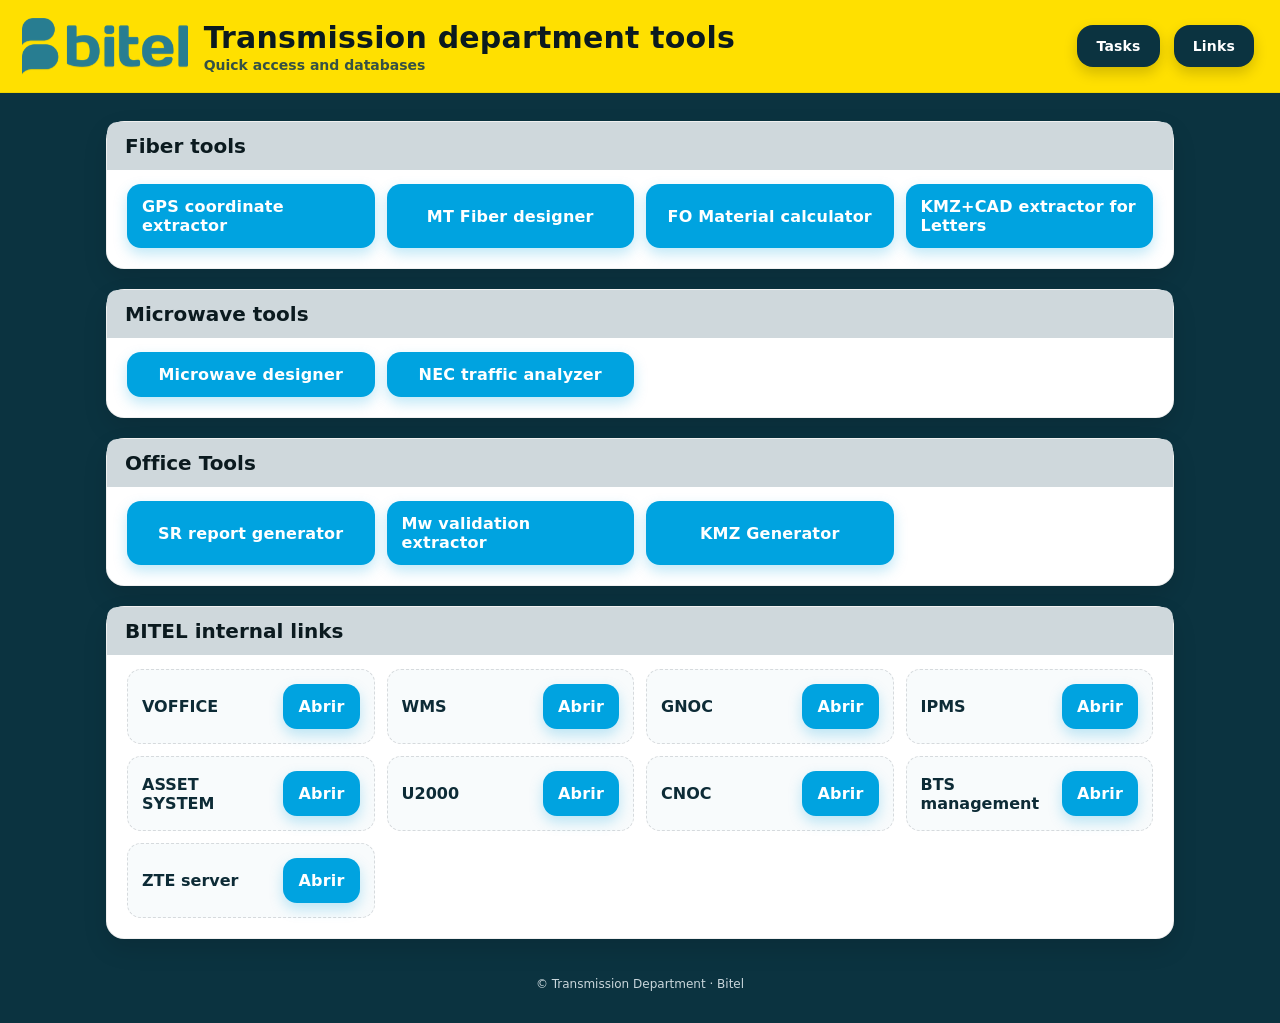
==== index.html @ 437578c1 "Update index.html" ====
<!DOCTYPE html>
<html lang="es">

<head>
    <meta charset="utf-8" />
    <meta name="viewport" content="width=device-width, initial-scale=1" />

    <title>Transmission department tools</title>

    <!-- Evitar cache -->
    <meta http-equiv="Cache-Control" content="no-cache, no-store, must-revalidate" />
    <meta http-equiv="Pragma" content="no-cache" />
    <meta http-equiv="Expires" content="0" />

    <!-- CSS externo -->
    <link rel="stylesheet" href="assets/css/styles.css" />

    <!-- JS -->
    <script src="assets/js/main.js" defer></script>
</head>

<body>

    <!-- CABECERA -->
    <header class="header">

        <!-- BLOQUE IZQUIERDO -->
        <div class="header-left">

            <img src="assets/img/bitel_logo.png" alt="Bitel logo" />

            <div class="title-wrap">
                <div class="title">
                    Transmission department tools
                </div>

                <div class="subtitle">
                    Quick access and databases
                </div>
            </div>

        </div>

        <!-- BOTONES DERECHA -->
        <div style="margin-left:auto; display:flex; gap:10px;">

            <a
                href="http://38-250-161-19.nip.io"
                class="btn header-btn"
                target="_blank"
                rel="noopener noreferrer"
            >
                Tasks
            </a>

            <a
                href="links-tra/"
                class="btn header-btn"
                rel="noopener noreferrer"
            >
                Links
            </a>

        </div>

    </header>

    <main class="container">

        <!-- Herramientas -->
        <section class="section">

            <h2>Fiber tools</h2>

            <div class="grid">

                <a
                    class="btn"
                    href="kmz_extractor/"
                    rel="noopener noreferrer"
                >
                    GPS coordinate extractor
                </a>

                <a
                    class="btn"
                    href="poles-extractor/"
                    rel="noopener noreferrer"
                >
                    MT Fiber designer
                </a>

                <a
                    class="btn"
                    href="assets/data/Fiber_material_calculator.xlsm"
                    download="Fiber_material_calculator.xlsm"
                >
                    FO Material calculator
                </a>

                <a
                    class="btn"
                    href="https://alvaromartinezg.github.io/informativeletter/"
                    target="_blank"
                    rel="noopener noreferrer"
                >
                    KMZ+CAD extractor for Letters
                </a>

            </div>

        </section>

        <section class="section">

            <h2>Microwave tools</h2>

            <div class="grid">

                <a
                    class="btn"
                    href="https://alvaromartinezg.github.io/microwavedesigner/"
                    rel="noopener noreferrer"
                >
                    Microwave designer
                </a>

                <a
                    class="btn"
                    href="https://alvaromartinezg.github.io/traffic-analyzer/"
                    rel="noopener noreferrer"
                >
                    NEC traffic analyzer
                </a>
                
            </div>

        </section>

        <section class="section">

            <h2>Office Tools</h2>

            <div class="grid">

                <a
                    class="btn"
                    href="https://alvaromartinezg.github.io/sr_dashboard/"
                    rel="noopener noreferrer"
                >
                    SR report generator
                </a>

                <a
                    class="btn"
                    href="https://alvaromartinezg.github.io/extractor-validaciones/"
                    rel="noopener noreferrer"
                >
                    Mw validation extractor
                </a>

                <a
                    class="btn"
                    href="generate-kmz/"
                    rel="noopener noreferrer"
                >
                    KMZ Generator
                </a>

                
            </div>

        </section>

        <section class="section">

            <h2>BITEL internal links</h2>

            <div class="grid">

                <div class="linkcard">
                    <span class="name">VOFFICE</span>
                    <a
                        class="btn"
                        href="http://voffice.viettel.vn/app-view/"
                        target="_blank"
                        rel="noopener noreferrer"
                    >
                        Abrir
                    </a>
                </div>

                <div class="linkcard">
                    <span class="name">WMS</span>
                    <a
                        class="btn"
                        href="https://auth.viettel.vn/auth/login?appCode=PT08014_NC&service=http%3A%2F%2F10.121.6.132%3A8087%2FWMS"
                        target="_blank"
                        rel="noopener noreferrer"
                    >
                        Abrir
                    </a>
                </div>

                <div class="linkcard">
                    <span class="name">GNOC</span>
                    <a
                        class="btn"
                        href="https://10.255.58.201:9000/"
                        target="_blank"
                        rel="noopener noreferrer"
                    >
                        Abrir
                    </a>
                </div>

                <div class="linkcard">
                    <span class="name">IPMS</span>
                    <a
                        class="btn"
                        href="https://10.121.62.70"
                        target="_blank"
                        rel="noopener noreferrer"
                    >
                        Abrir
                    </a>
                </div>

                <div class="linkcard">
                    <span class="name">ASSET SYSTEM</span>
                    <a
                        class="btn"
                        href="http://10.121.6.132:8880/AMS/authenticateAction.do"
                        target="_blank"
                        rel="noopener noreferrer"
                    >
                        Abrir
                    </a>
                </div>

                <div class="linkcard">
                    <span class="name">U2000</span>
                    <a
                        class="btn"
                        href="https://10.121.42.67:31943/unisso/login.action"
                        target="_blank"
                        rel="noopener noreferrer"
                    >
                        Abrir
                    </a>
                </div>

                <div class="linkcard">
                    <span class="name">CNOC</span>
                    <a
                        class="btn"
                        href="http://10.121.184.131:8888/#/"
                        target="_blank"
                        rel="noopener noreferrer"
                    >
                        Abrir
                    </a>
                </div>

                <div class="linkcard">
                    <span class="name">BTS management</span>
                    <a
                        class="btn"
                        href="http://btsmanagement.bitel.com.pe:8080/bts-plan/index"
                        target="_blank"
                        rel="noopener noreferrer"
                    >
                        Abrir
                    </a>
                </div>                

                <div class="linkcard">
                    <span class="name">ZTE server</span>
                    <a
                        class="btn"
                        href="https://10.121.171.54:28001/uportal/framework/default.html#/home"
                        target="_blank"
                        rel="noopener noreferrer"
                    >
                        Abrir
                    </a>
                </div>                    
            </div>

        </section>

        <div class="footer">
            © Transmission Department · Bitel
        </div>

    </main>

</body>

</html>
---- assets/css/styles.css ----
:root{
  --bitel-yellow:#FFE000;
  --bitel-blue:#00A3E0;
  --bitel-blue-600:#008bbf;
  --page-bg:#0b3340;
  --card-bg:#ffffff;
  --text:#0e1b1f;
  --muted:#5b6a70;
  --ring: rgba(0,163,224,.35);
  --shadow: 0 10px 24px rgba(0,0,0,.12);
  --radius:18px;
}

*{box-sizing:border-box}
html,body{height:100%}

body{
  margin:0;
  font-family: system-ui,-apple-system,Segoe UI,Roboto,Ubuntu,Cantarell,"Helvetica Neue",Arial;
  background: var(--page-bg);
  color:#0b1a1f;
}

/* Header */
.header{
  background: var(--bitel-yellow);
  padding: 18px 22px;
  display:flex;
  align-items:center;
  gap:16px;
  position:sticky;
  top:0;
  z-index:5;
  border-bottom: 1px solid rgba(0,0,0,.06);
}

/* NUEVO: bloque izquierdo (logo + títulos) */
.header-left{
  display:flex;
  align-items:center;
  gap:16px;
}

.header img{
  height:56px;
  width:auto;
  display:block;
  filter: drop-shadow(0 1px 0 rgba(0,0,0,.06));
}

.title-wrap{
  display:flex;
  flex-direction:column;
  gap:2px;
}

.title{
  font-weight:800;
  letter-spacing:.2px;
  font-size: clamp(20px, 2.4vw, 30px);
  color:#0b1a1f;
}

.subtitle{
  font-weight:600;
  color:#20424c;
  font-size:14px;
  opacity:.9;
}

/* Contenedor principal */
.container{
  max-width: 1100px;
  margin: 28px auto;
  padding: 0 16px;
}

.section{
  background: var(--card-bg);
  border-radius: var(--radius);
  box-shadow: var(--shadow);
  padding: 20px;
  margin-bottom: 20px;
  border:1px solid rgba(0,0,0,.06);
}

.section h2{
  margin: -20px -20px 14px -20px;
  font-size: 20px;
  color: #0b1a1f;
  background: #cfd8dc;
  padding: 12px 18px;
  border-radius: 10px 10px 0 0;
}

.hint{
  color: var(--muted);
  font-size:13px;
  margin:6px 0 12px;
}

/* Grids */
.grid{
  display:grid;
  gap:12px;
  grid-template-columns: repeat(auto-fill, minmax(240px,1fr));
}

/* Botones */
.btn{
  display:inline-flex;
  align-items:center;
  justify-content:center;
  gap:10px;
  text-decoration:none;
  cursor:pointer;
  border:1px solid transparent;
  border-radius:14px;
  padding:12px 14px;
  font-weight:700;
  letter-spacing:.2px;
  background: var(--bitel-blue);
  color:white;
  box-shadow: 0 6px 14px rgba(0,163,224,.25);
  transition: transform .08s ease, box-shadow .12s ease, background .12s ease;
}

.btn:hover{
  transform: translateY(-1px);
  background: var(--bitel-blue-600);
}

.btn:focus{
  outline: none;
  box-shadow: 0 0 0 4px var(--ring);
}

.btn.secondary{
  background:#eef7fb;
  color:#0c4455;
  font-weight:600;
  border-color:#d6ecf6;
  box-shadow:none;
}

.btn.secondary:hover{
  background:#e4f2f9;
}

/* Botón del header (Task assignments) */
.header-btn{
  margin-left: auto;   /* lo empuja al extremo derecho */
  margin-right: 4px;   /* casi pegado al borde (ajusta a 0 si quieres) */
  background: #0b3340;
  color: #ffffff;
  border-radius: 16px;
  padding: 12px 18px;
  font-size: 14px;
  font-weight: 700;
  box-shadow: 0 6px 14px rgba(0,0,0,.18);
}

.header-btn:hover{
  background: #094050;
}

/* Tarjetas */
.linkcard{
  border:1px dashed #d6dadd;
  border-radius:14px;
  padding:14px;
  background:#f8fbfc;
  display:flex;
  align-items:center;
  justify-content:space-between;
  gap:10px;
}

.linkcard .name{
  font-weight:700;
  color:#0d2b36;
}

.muted{ color: var(--muted) }

/* Pie */
.footer{
  color:#c9d6db;
  font-size:12px;
  text-align:center;
  padding:18px 0 32px;
}

/* Responsive */
@media (max-width:520px){
  .header{ padding:14px 14px }
  .header img{ height:48px }
}
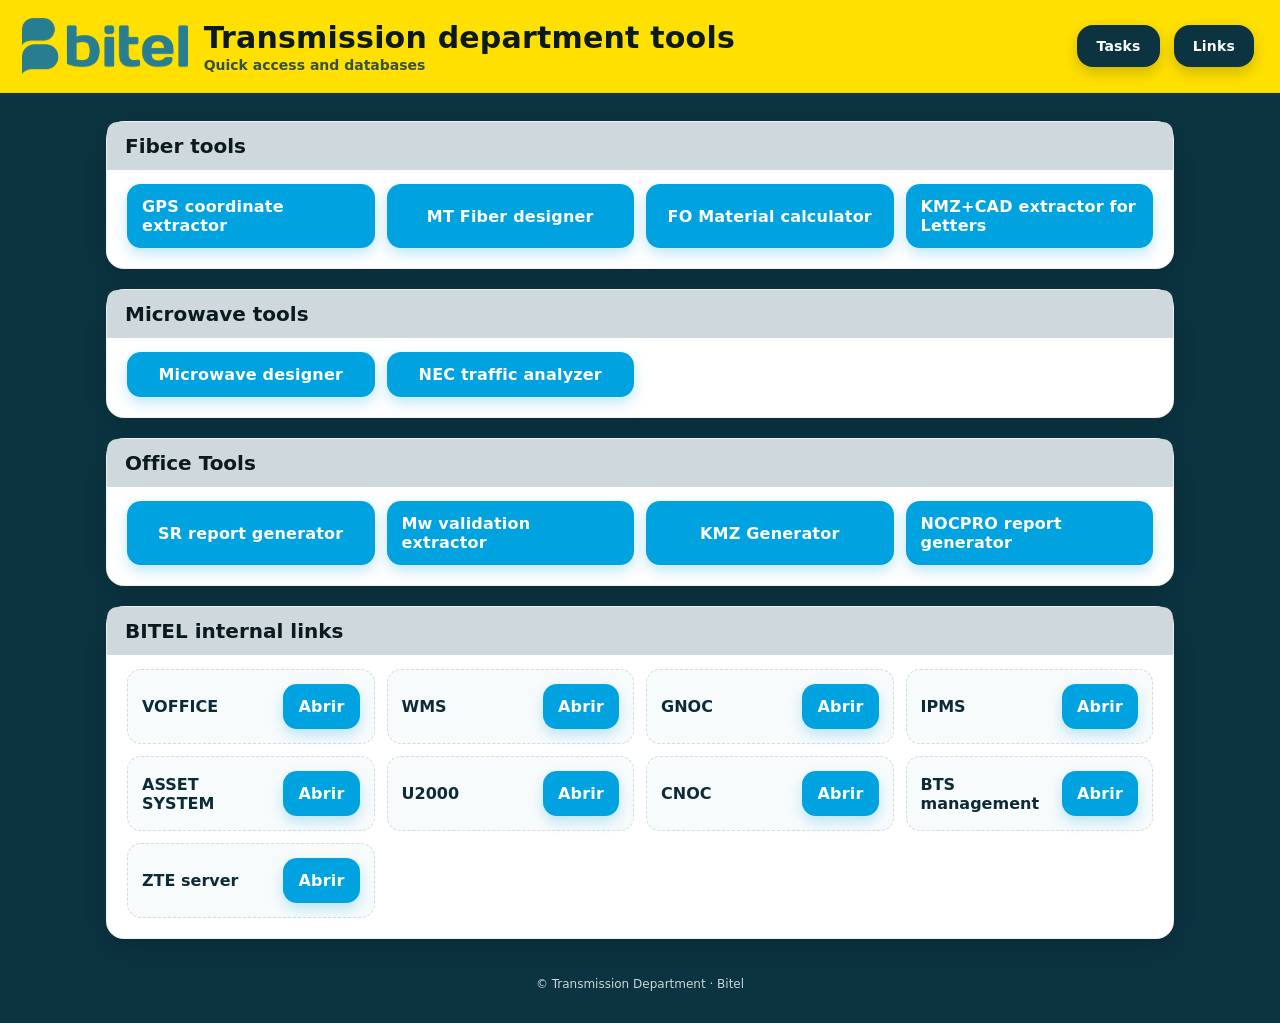
==== commit 50059b53: "Update index.html" ====
--- a/index.html
+++ b/index.html
@@ -127,7 +127,7 @@
 
                 <a
                     class="btn"
-                    href="https://alvaromartinezg.github.io/traffic-analyzer/"
+                    href="traffic-analyzer/"
                     rel="noopener noreferrer"
                 >
                     NEC traffic analyzer
@@ -165,8 +165,14 @@
                     rel="noopener noreferrer"
                 >
                     KMZ Generator
-                </a>
-
+                    
+                <a
+                    class="btn"
+                    href="nocpro-report-generator/"
+                    rel="noopener noreferrer"
+                >
+                    NOCPRO report generator                   
+                </a>
                 
             </div>
 
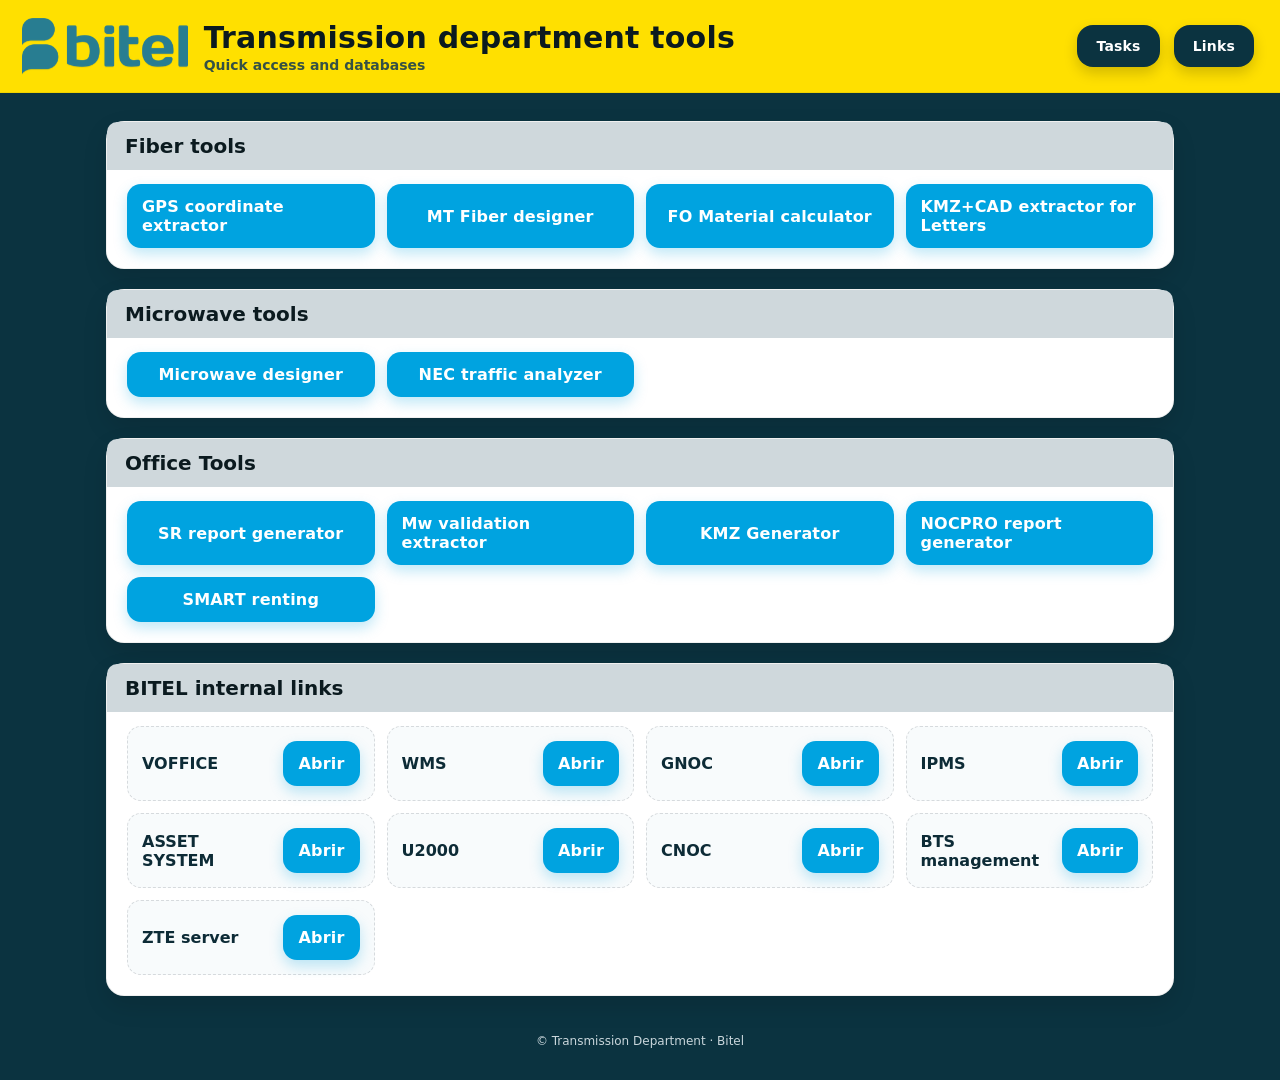
==== commit 95167438: "Update index.html" ====
--- a/index.html
+++ b/index.html
@@ -45,7 +45,7 @@
         <div style="margin-left:auto; display:flex; gap:10px;">
 
             <a
-                href="http://38-250-161-19.nip.io"
+                href="https://vikunja.38-250-161-19.nip.io"
                 class="btn header-btn"
                 target="_blank"
                 rel="noopener noreferrer"
@@ -173,6 +173,14 @@
                 >
                     NOCPRO report generator                   
                 </a>
+
+                 <a
+                    class="btn"
+                    href="smart-renting/"
+                    rel="noopener noreferrer"
+                >
+                    SMART renting                 
+                </a>
                 
             </div>
 
